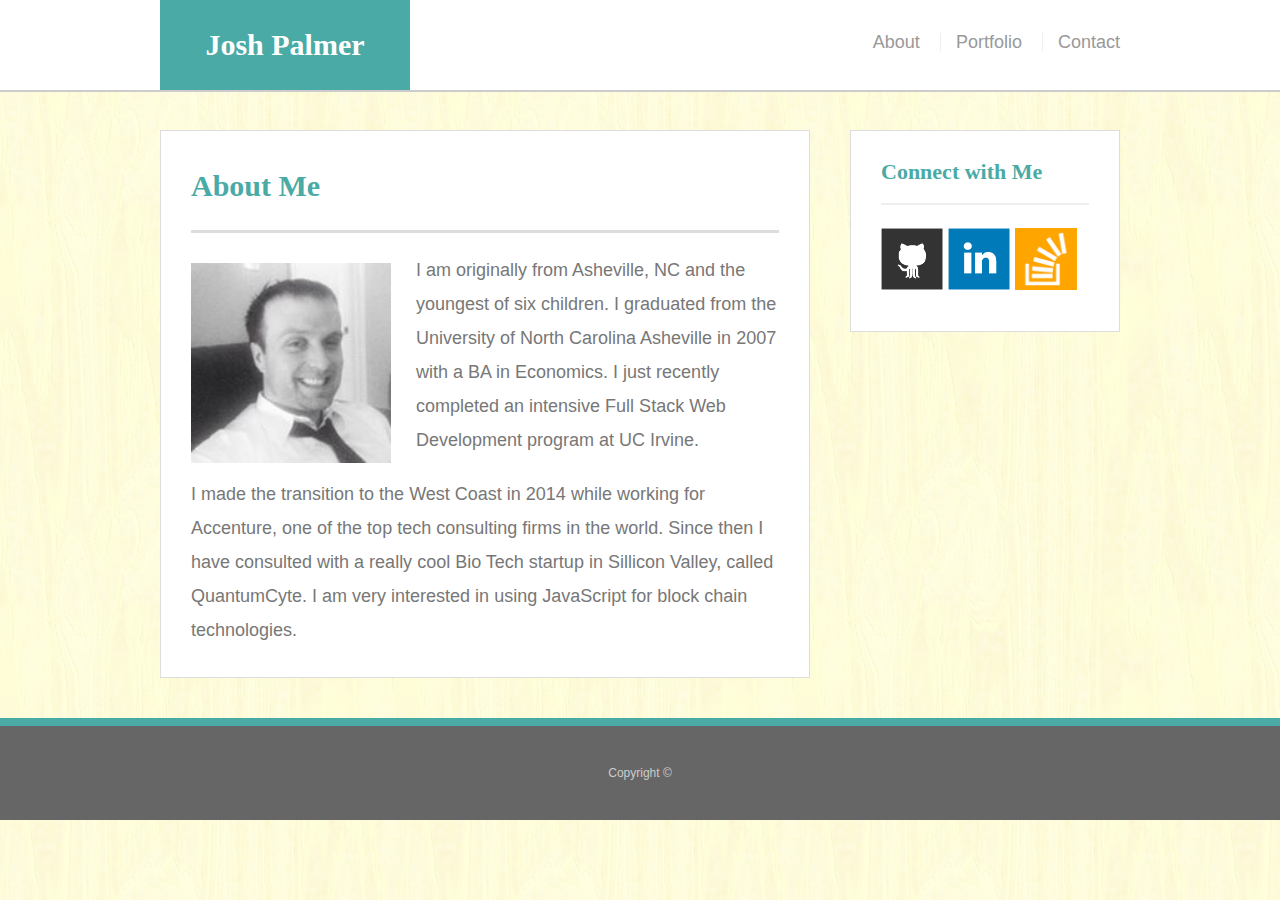
==== index.html @ 46908ef5 "staging basic portfolio" ====
<!DOCTYPE html>
<html lang="en">
<head>
    <meta charset="UTF-8">
    <meta name="viewport" content="width=device-width, initial-scale=1.0">
    <meta http-equiv="X-UA-Compatible" content="ie=edge">
    <title>About | Josh Palmer</title>
    <link rel="stylesheet" type="text/css" href="assets/css/reset.css">
    <link rel="stylesheet" type="text/css" href="assets/css/style.css">
</head>
<body>

    <header id="masthead">
      <div class="container">
        <a href="index.html" id="logo">Josh Palmer</a>
        <nav>
          <a href="index.html">About</a>
          <a href="portfolio.html">Portfolio</a>
          <a href="contact.html">Contact</a>
        </nav>
      </div>
    </header>
  
    <div id="main-container" class="container">
      <section class="main-section">
        <h1>About Me</h1>
  
        <img src="assets/images/Josh.jpg" class="auth-image" alt="Your Name">
  
        <p>I am originally from Asheville, NC and the youngest of six children. I graduated from the University of North Carolina Asheville in 2007 with a BA in Economics. I just recently completed an intensive Full Stack Web Development program at UC Irvine. </p>
  
        <p>I made the transition to the West Coast in 2014 while working for Accenture, one of the top tech consulting firms in the world. Since then I have consulted with a really cool Bio Tech startup in Sillicon Valley, called QuantumCyte. I am very interested in using JavaScript for block chain technologies.</p>
  
      </section>
  
      <section class="sidebar">
        <div id="connect">
          <h2>Connect with Me</h2>
  
          <a href="#"><img src="assets/images/github-128.png" class="social" alt="GitHub" /></a>
          <a href="#"><img src="assets/images/linkedin-128.png" class="social" alt="LinkedIn" /></a>
          <a href="#"><img src="assets/images/stackoverflow-128.png" class="social" alt="Stack Overflow" /></a>
        </div>
      </section>
    </div>
  
    <footer>
      <div class="container">
        Copyright &copy; 
      </div>
    </footer>
  </body>
</html>
---- assets/css/style.css ----
body {
    font-family: Arial, "Helvetica Neue", Helvetica, sans-serif;
    font-size: 18px;
    line-height: 34px;
    color: #777;
    background: url("../images/light-veneer.png");
  }
  
  * {
    box-sizing: border-box;
  }
  
  /* general */
  
  .container {
    width: 100%;
    max-width: 960px;
    margin: 0 auto;
    clear: both;
  }
  
  h1,
  h2,
  h3,
  p {
    margin-bottom: 20px;
  }
  
  p:last-child {
    margin-bottom: 0;
  }
  
  h1,
  h2,
  h3 {
    font-family: Georgia, Times, "Times New Roman", serif;
    font-weight: 700;
    color: #4aaaa5;
  }
  
  h1 {
    padding-bottom: 20px;
    font-size: 30px;
    line-height: 49px;
    border-bottom: 3px solid #ddd;
  }
  
  h2,
  h3 {
    font-size: 22px;
  }
  
  /* header */
  
  #masthead {
    position: fixed;
    z-index: 99;
    width: 100%;
    margin: 0 0 30px;
    overflow: auto;
    color: #fff;
    background: #fff;
    border-bottom: 2px solid #ccc;
  }
  
  #logo {
    float: left;
    width: 250px;
    height: 90px;
    font-family: Georgia, Times, "Times New Roman", serif;
    font-size: 30px;
    font-weight: 700;
    line-height: 90px;
    color: #fff;
    text-align: center;
    text-decoration: none;
    background: #4aaaa5;
  }
  
  nav {
    float: right;
    margin-top: 25px;
  }
  
  nav a {
    display: inline-block;
    padding-left: 15px;
    margin-left: 15px;
    line-height: 18px;
    color: #999;
    text-decoration: none;
    border-left: 1px solid #efefef;
  }
  
  nav a:first-child {
    border-left: 0 none;
  }
  
  /* footer */
  
  footer {
    padding: 30px 0;
    clear: both;
    font-size: 12px;
    color: #fff;
    color: #ccc;
    text-align: center;
    background: #666;
    border-top: 8px solid #4aaaa5;
  }
  
  /* sidebar */
  
  .sidebar {
    float: right;
    width: 100%;
    max-width: 270px;
    padding: 30px;
    margin-bottom: 20px;
    background: #fff;
    border: 1px solid #ddd;
  }
  
  h3,
  .sidebar h2 {
    padding-bottom: 20px;
    margin-bottom: 15px;
    line-height: 22px;
    border-bottom: 2px solid #eee;
  }
  
  .social {
    width: 62px;
    height: 62px;
    margin-top: 8px;
    margin-right: 5px;
  }
  
  .social:last-child {
    margin-right: 0;
  }
  
  /* main */
  
  #main-container {
    padding-top: 130px;
  }
  
  .main-section {
    float: left;
    width: 100%;
    max-width: 650px;
    padding: 30px;
    margin: 0 0 40px;
    background: #fff;
    border: 1px solid #ddd;
  }
  
  /* portfolio page */
  
  .work {
    position: relative;
    float: left;
    width: 274px;
    margin: 20px 0 25px;
    overflow: auto;
  }
  
  .work:nth-child(even) {
    margin-right: 40px;
  }
  
  .work img {
    width: 100%;
    border: 0 none;
    opacity: 0.8;
  }
  
  .work h3 {
    position: absolute;
    bottom: 20px;
    width: 100%;
    padding: 15px;
    margin-bottom: 0;
    font-weight: 300;
    line-height: 30px;
    color: #fff;
    text-align: center;
    background: #4aaaa5;
    border-bottom: 0;
  }
  
  .auth-image {
    float: left;
    width: 200px;
    height: auto;
    margin-top: 10px;
    margin-right: 25px;
  }
  
  /* contact page */
  
  #contact-form ul {
    margin-bottom: 20px;
  }
  
  #contact-form li {
    margin-bottom: 10px;
  }
  
  label,
  input[type=text],
  input[type=email],
  textarea {
    display: block;
    width: 100%;
  }
  
  input[type=text],
  input[type=email],
  textarea {
    height: 35px;
    padding: 0 10px;
    font-size: 14px;
    border: 1px solid #ddd;
  }
  
  textarea {
    height: 200px;
  }
  
  input[type=submit] {
    padding: 10px 30px;
    font-size: 18px;
    color: #fff;
    cursor: pointer;
    background: #4aaaa5;
    border: 0 none;
  }
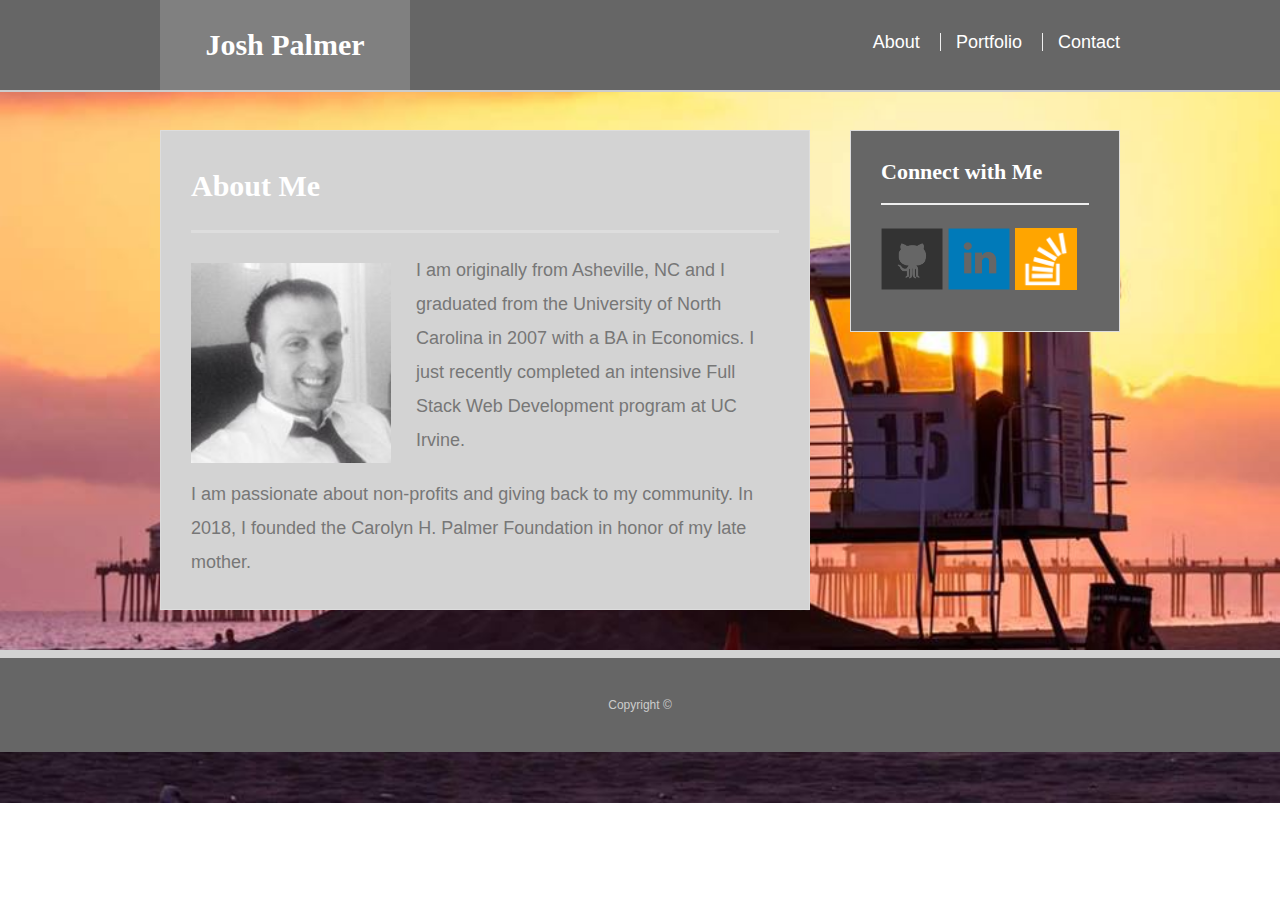
==== commit 1700d131: "adding pictures and font colors" ====
--- a/index.html
+++ b/index.html
@@ -27,9 +27,9 @@
   
         <img src="assets/images/Josh.jpg" class="auth-image" alt="Your Name">
   
-        <p>I am originally from Asheville, NC and the youngest of six children. I graduated from the University of North Carolina Asheville in 2007 with a BA in Economics. I just recently completed an intensive Full Stack Web Development program at UC Irvine. </p>
+        <p>I am originally from Asheville, NC and I graduated from the University of North Carolina in 2007 with a BA in Economics. I just recently completed an intensive Full Stack Web Development program at UC Irvine. </p>
   
-        <p>I made the transition to the West Coast in 2014 while working for Accenture, one of the top tech consulting firms in the world. Since then I have consulted with a really cool Bio Tech startup in Sillicon Valley, called QuantumCyte. I am very interested in using JavaScript for block chain technologies.</p>
+        <p>I am passionate about non-profits and giving back to my community. In 2018, I founded the Carolyn H. Palmer Foundation in honor of my late mother.</p>
   
       </section>
   
--- a/assets/css/style.css
+++ b/assets/css/style.css
@@ -3,7 +3,10 @@
     font-size: 18px;
     line-height: 34px;
     color: #777;
-    background: url("../images/light-veneer.png");
+    background: url("../images/HBSunset.jpg");
+    background-position: right;
+    background-repeat: no-repeat;
+    background-size: 100%;
   }
   
   * {
@@ -35,7 +38,7 @@
   h3 {
     font-family: Georgia, Times, "Times New Roman", serif;
     font-weight: 700;
-    color: #4aaaa5;
+    color: white;
   }
   
   h1 {
@@ -58,8 +61,8 @@
     width: 100%;
     margin: 0 0 30px;
     overflow: auto;
-    color: #fff;
-    background: #fff;
+    color: lightgray;
+    background: #666;
     border-bottom: 2px solid #ccc;
   }
   
@@ -74,7 +77,7 @@
     color: #fff;
     text-align: center;
     text-decoration: none;
-    background: #4aaaa5;
+    background: gray;
   }
   
   nav {
@@ -87,7 +90,7 @@
     padding-left: 15px;
     margin-left: 15px;
     line-height: 18px;
-    color: #999;
+    color: white;
     text-decoration: none;
     border-left: 1px solid #efefef;
   }
@@ -106,7 +109,7 @@
     color: #ccc;
     text-align: center;
     background: #666;
-    border-top: 8px solid #4aaaa5;
+    border-top: 8px solid lightgray;
   }
   
   /* sidebar */
@@ -117,7 +120,7 @@
     max-width: 270px;
     padding: 30px;
     margin-bottom: 20px;
-    background: #fff;
+    background: #666;
     border: 1px solid #ddd;
   }
   
@@ -152,7 +155,7 @@
     max-width: 650px;
     padding: 30px;
     margin: 0 0 40px;
-    background: #fff;
+    background: lightgrey;
     border: 1px solid #ddd;
   }
   
@@ -237,4 +240,38 @@
     background: #4aaaa5;
     border: 0 none;
   }
+
+  @media only screen and (max-width: 980px) {
+    .container {
+      max-width: 768px;
+  
+      /* Box-model */
+      padding: 0 20px;
+    }
+  
+    main.container {
+      padding-top: 130px;
+    }
+  
+    .main-section {
+      max-width: 420px;
+    }
+  
+    .work {
+      width: 100%;
+    }
+  
+    .auth-image {
+      width: 100%;
+      margin-bottom: 20px;
+    }
+  }
+
+  @media only screen and (max-width: 768px) {
+    .main-section,
+    .sidebar {
+      max-width: 100%;
+    }
+  }
+  }
   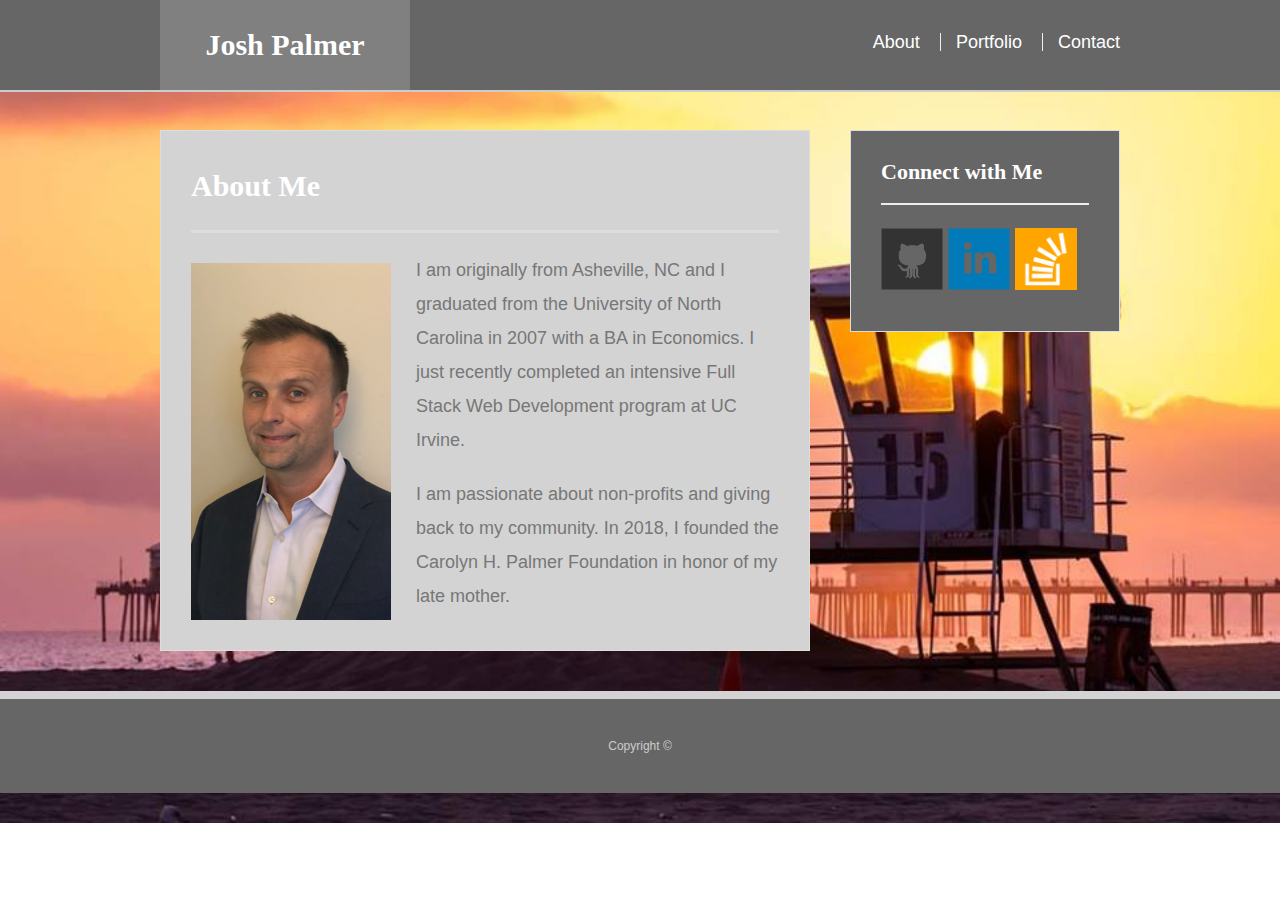
==== commit e691feb0: "updated profile picture" ====
--- a/index.html
+++ b/index.html
@@ -25,7 +25,7 @@
       <section class="main-section">
         <h1>About Me</h1>
   
-        <img src="assets/images/Josh.jpg" class="auth-image" alt="Your Name">
+        <img src="assets/images/IMG_0450.PNG" class="auth-image" alt="Your Name">
   
         <p>I am originally from Asheville, NC and I graduated from the University of North Carolina in 2007 with a BA in Economics. I just recently completed an intensive Full Stack Web Development program at UC Irvine. </p>
   
--- a/assets/css/style.css
+++ b/assets/css/style.css
@@ -151,12 +151,14 @@
   
   .main-section {
     float: left;
+    box-align: left;
     width: 100%;
     max-width: 650px;
     padding: 30px;
     margin: 0 0 40px;
     background: lightgrey;
     border: 1px solid #ddd;
+    
   }
   
   /* portfolio page */
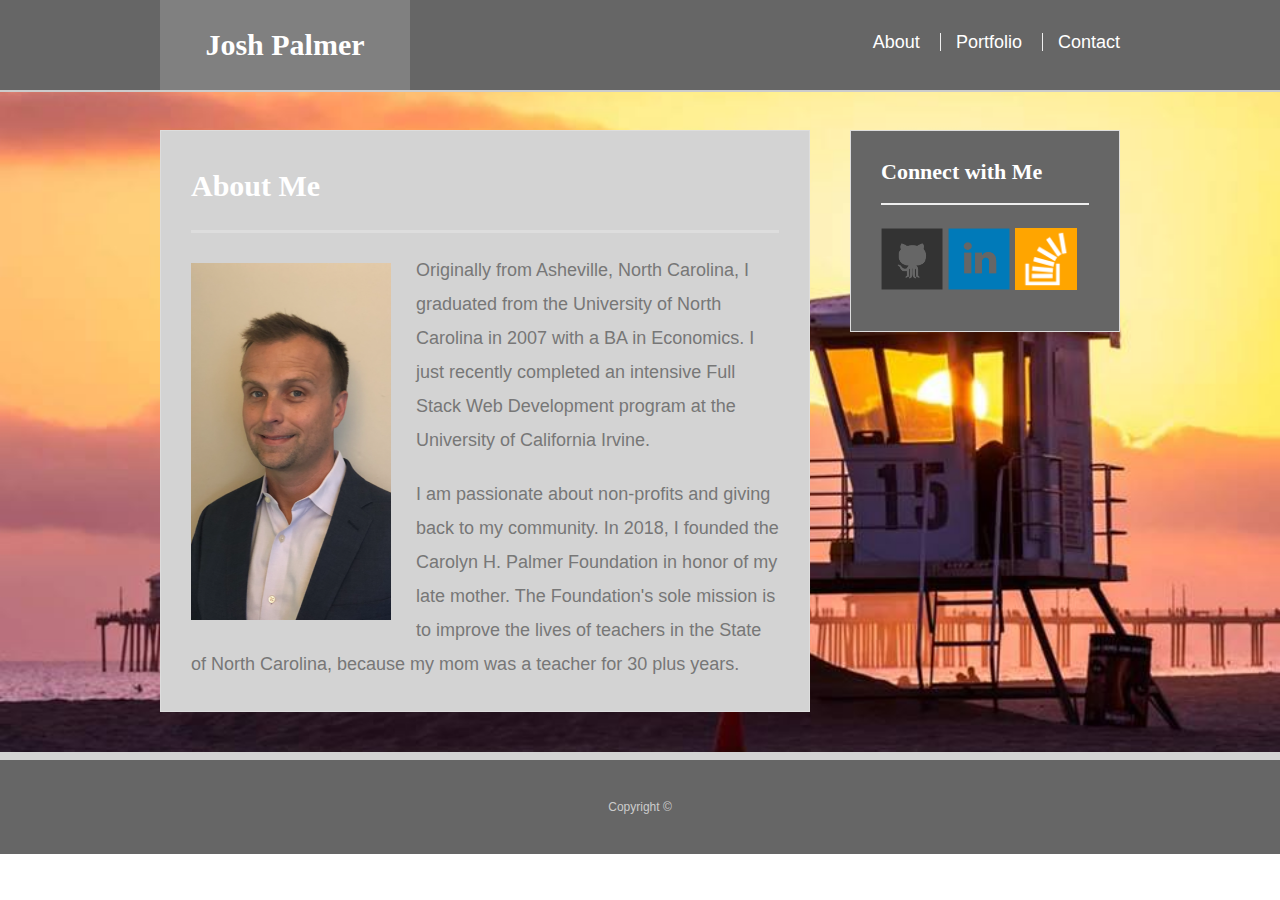
==== commit 53ca75f7: "changing the wording on About Me" ====
--- a/index.html
+++ b/index.html
@@ -27,9 +27,9 @@
   
         <img src="assets/images/IMG_0450.PNG" class="auth-image" alt="Your Name">
   
-        <p>I am originally from Asheville, NC and I graduated from the University of North Carolina in 2007 with a BA in Economics. I just recently completed an intensive Full Stack Web Development program at UC Irvine. </p>
+        <p>Originally from Asheville, North Carolina, I graduated from the University of North Carolina in 2007 with a BA in Economics. I just recently completed an intensive Full Stack Web Development program at the University of California Irvine. </p>
   
-        <p>I am passionate about non-profits and giving back to my community. In 2018, I founded the Carolyn H. Palmer Foundation in honor of my late mother.</p>
+        <p>I am passionate about non-profits and giving back to my community. In 2018, I founded the Carolyn H. Palmer Foundation in honor of my late mother. The Foundation's sole mission is to improve the lives of teachers in the State of North Carolina, because my mom was a teacher for 30 plus years.</p>
   
       </section>
   
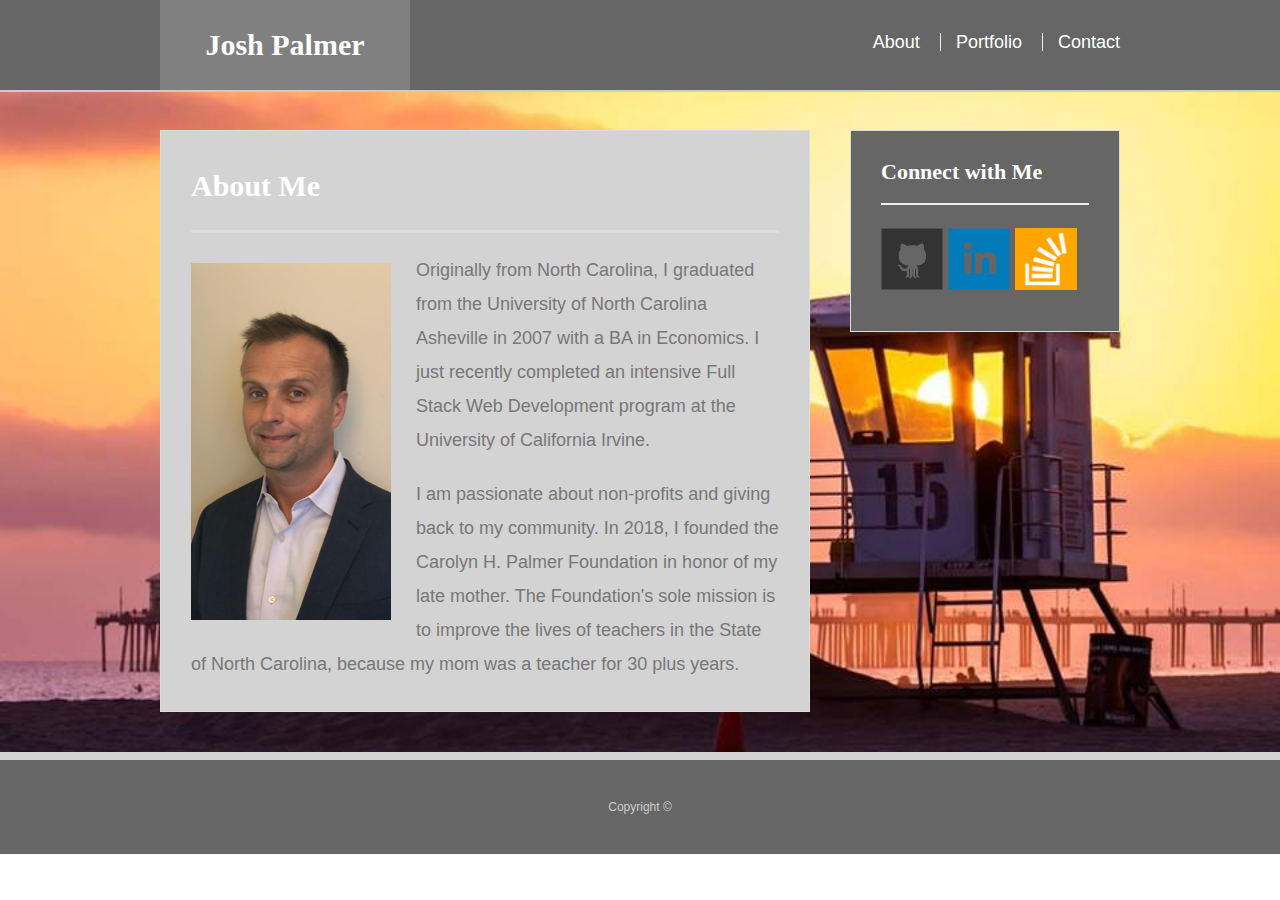
==== commit 3dcd0b06: "corrected bio" ====
--- a/index.html
+++ b/index.html
@@ -27,7 +27,7 @@
   
         <img src="assets/images/IMG_0450.PNG" class="auth-image" alt="Your Name">
   
-        <p>Originally from Asheville, North Carolina, I graduated from the University of North Carolina in 2007 with a BA in Economics. I just recently completed an intensive Full Stack Web Development program at the University of California Irvine. </p>
+        <p>Originally from North Carolina, I graduated from the University of North Carolina Asheville in 2007 with a BA in Economics. I just recently completed an intensive Full Stack Web Development program at the University of California Irvine. </p>
   
         <p>I am passionate about non-profits and giving back to my community. In 2018, I founded the Carolyn H. Palmer Foundation in honor of my late mother. The Foundation's sole mission is to improve the lives of teachers in the State of North Carolina, because my mom was a teacher for 30 plus years.</p>
   
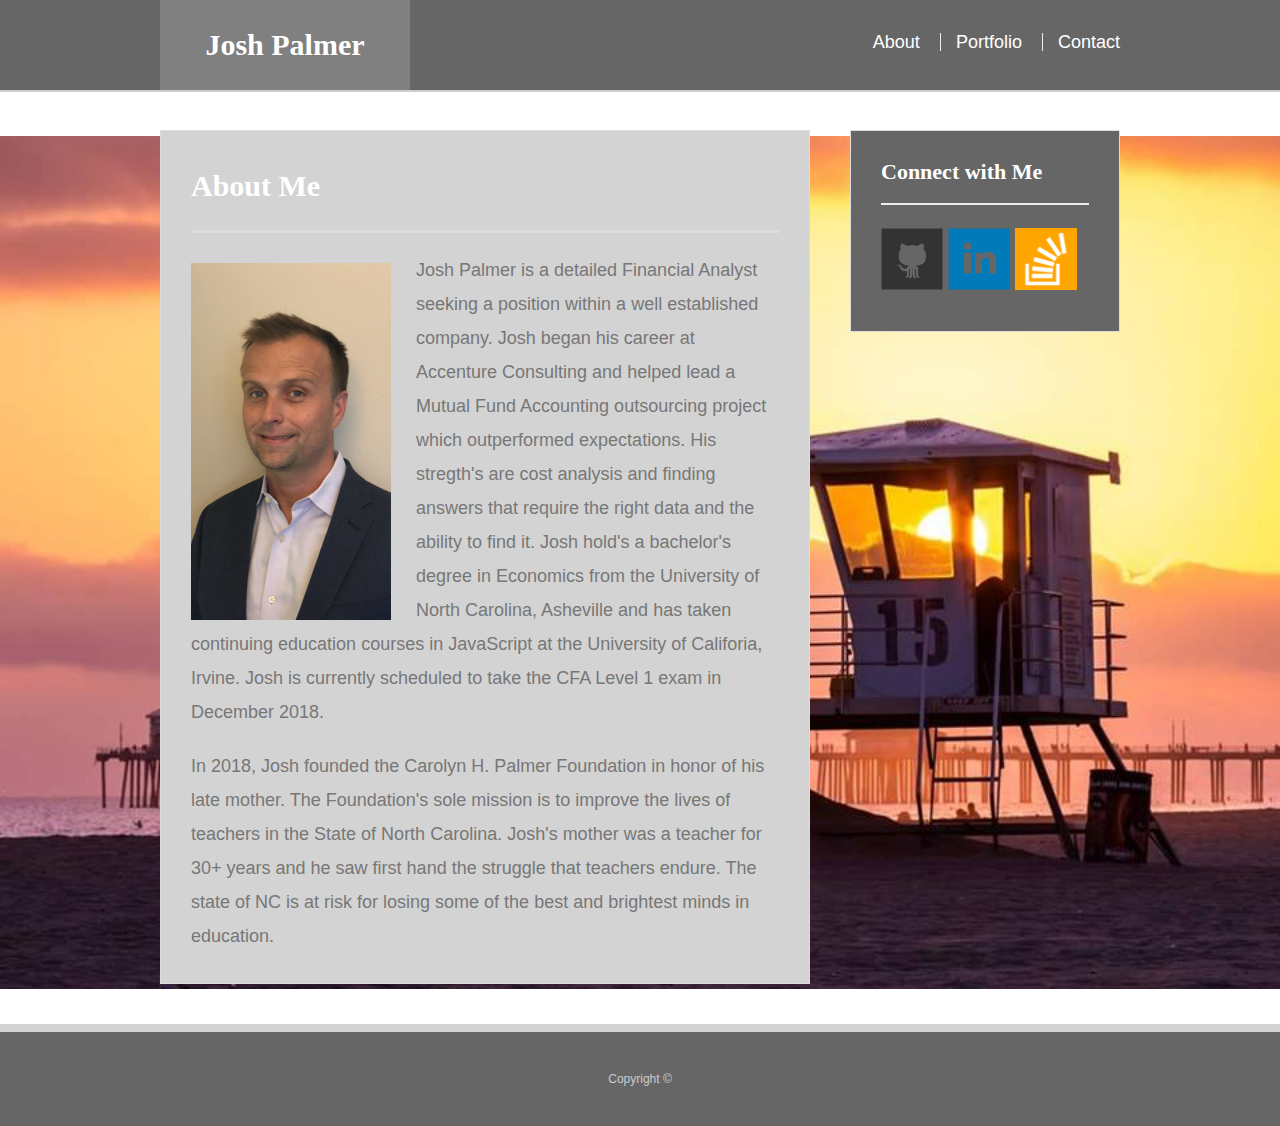
==== commit 6320fe15: "update bio second time" ====
--- a/index.html
+++ b/index.html
@@ -27,9 +27,9 @@
   
         <img src="assets/images/IMG_0450.PNG" class="auth-image" alt="Your Name">
   
-        <p>Originally from North Carolina, I graduated from the University of North Carolina Asheville in 2007 with a BA in Economics. I just recently completed an intensive Full Stack Web Development program at the University of California Irvine. </p>
+        <p>Josh Palmer is a detailed Financial Analyst seeking a position within a well established company. Josh began his career at Accenture Consulting and helped lead a Mutual Fund Accounting outsourcing project which outperformed expectations. His stregth's are cost analysis and finding answers that require the right data and the ability to find it. Josh hold's a bachelor's degree in Economics from the University of North Carolina, Asheville and has taken continuing education courses in JavaScript at the University of Califoria, Irvine. Josh is currently scheduled to take the CFA Level 1 exam in December 2018.</p>
   
-        <p>I am passionate about non-profits and giving back to my community. In 2018, I founded the Carolyn H. Palmer Foundation in honor of my late mother. The Foundation's sole mission is to improve the lives of teachers in the State of North Carolina, because my mom was a teacher for 30 plus years.</p>
+        <p>In 2018, Josh founded the Carolyn H. Palmer Foundation in honor of his late mother. The Foundation's sole mission is to improve the lives of teachers in the State of North Carolina. Josh's mother was a teacher for 30+ years and he saw first hand the struggle that teachers endure. The state of NC is at risk for losing some of the best and brightest minds in education.</p>
   
       </section>
   
